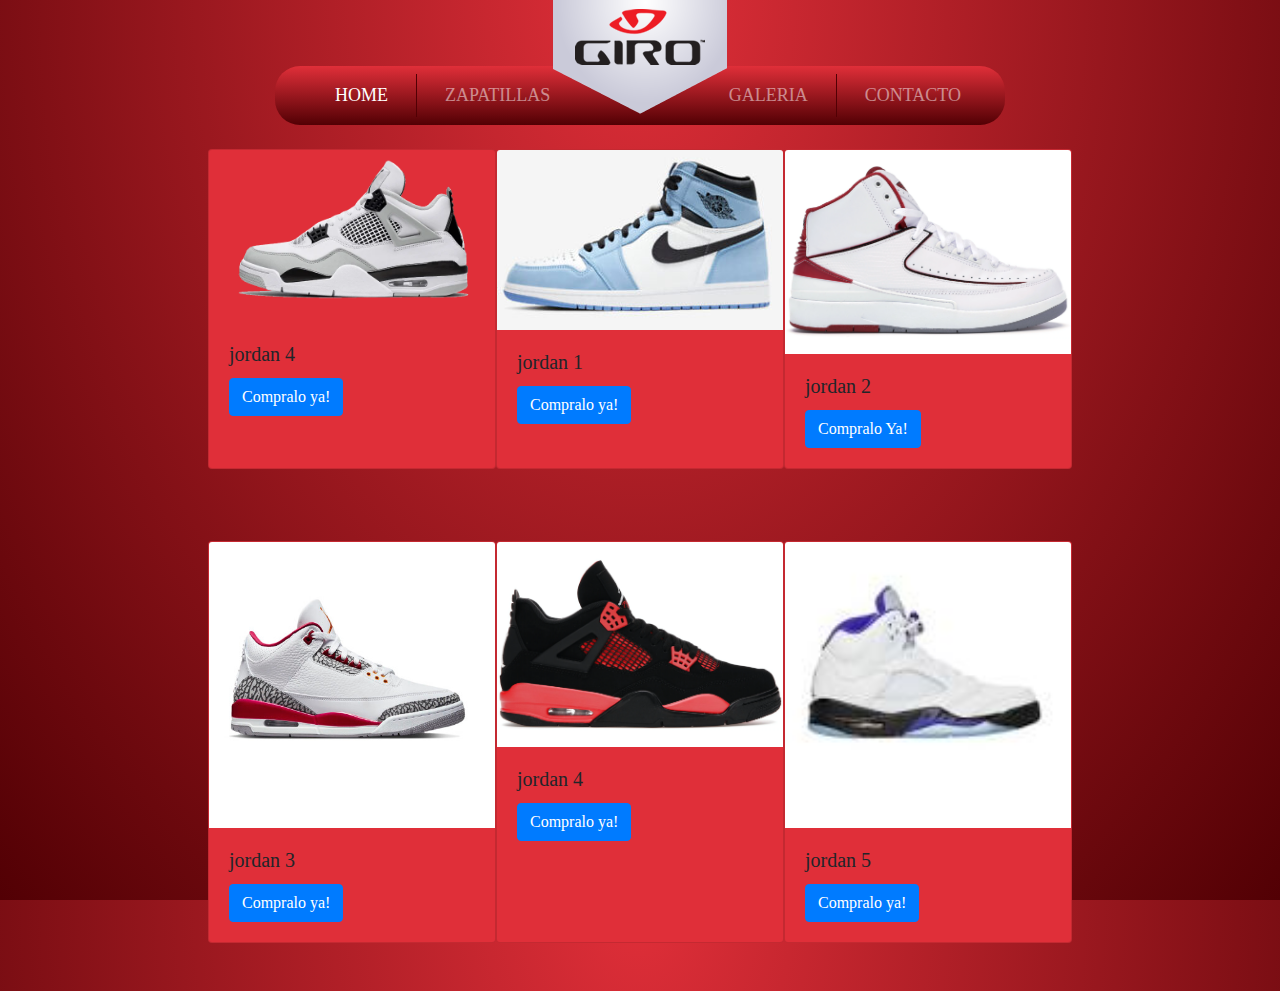
==== plantilla_2/galeria.html @ 4b02b055 "subi plantilla 2" ====
<!DOCTYPE html>
<html lang="es" class="h-100">
<head>
    <meta charset="UTF-8">
    <meta name="viewport" content="width=device-width, initial-scale=1.0">
    <meta http-equiv="X-UA-Compatible" content="ie=edge">
    <title>TIENDA DE ZAPATILLAS</title>
    <link rel="stylesheet" href="https://stackpath.bootstrapcdn.com/bootstrap/4.3.1/css/bootstrap.min.css" integrity="sha384-ggOyR0iXCbMQv3Xipma34MD+dH/1fQ784/j6cY/iJTQUOhcWr7x9JvoRxT2MZw1T" crossorigin="anonymous">
    <link rel="stylesheet" href="css/app.css">
</head>
<body>
    <div class="container">
        <div class="row justify-content-center">
            <div class="col-sm-8 text-center">
                <img src="img/logo.png" alt="" class="mx-auto d-block logo">
                <nav class="navbar navbar-expand-lg navbar-dark bg-light mt-n5">
                        <a class="navbar-brand" href="#"></a>
                        <button class="navbar-toggler" type="button" data-toggle="collapse" data-target="#navbarNav" aria-controls="navbarNav" aria-expanded="false" aria-label="Toggle navigation">
                          <span class="navbar-toggler-icon"></span>
                        </button>
                        <div class="collapse navbar-collapse" id="navbarNav">
                          <ul class="navbar-nav mr-auto">
                            <li class="nav-item active">
                              <a class="nav-link" href="index.html">HOME <span class="sr-only">(current)</span></a>
                            </li>
                            <li class="nav-item">
                              <a class="nav-link" href="zapatillas.html">ZAPATILLAS</a>
                            </li>                           
                          </ul>
                          <ul class="navbar-nav ml-auto">
                                <li class="nav-item">
                                  <a class="nav-link" href="galeria.html">GALERIA</a>
                                </li>
                                <li class="nav-item">
                                  <a class="nav-link" href="contacto.html">CONTACTO</a>
                                </li>                           
                              </ul>
                        </div>
                </nav>
               
            </div>
            
        </div>
     
        </div>
    </div>
    <br>
    <div class="contenedor">
    <div class="card" style="width: 18rem;background-color:#E02F39">
        <img src="img/zapatos.png" class="card-img-top" alt="...">
        <div class="card-body">
          <h5 class="card-title">jordan 4</h5>
          <a href="zapatillas.html" class="btn btn-primary">Compralo ya!</a>
        </div>
      </div>
      <div class="card" style="width: 18rem;background-color:#E02F39">
        <img src="img/jordan 1.jpg" class="card-img-top" alt="...">
        <div class="card-body">
          <h5 class="card-title">jordan 1</h5>
          <a href="zapatillas.html" class="btn btn-primary">Compralo ya!</a>
        </div>
      </div>
      <div class="card" style="width: 18rem;background-color:#E02F39;">
        <img src="img/jordan2.png" class="card-img-top" alt="...">
        <div class="card-body">
          <h5 class="card-title">jordan 2</h5>
          <a href="zapatillas.html" class="btn btn-primary">Compralo Ya!</a>
        </div>
      </div>
    </div>
    <br>
    <br>
    <br>
    <div class="containerB">
      <div  class="card"  style="width: 18rem;background-color:#E02F39 ">
        <img src="img/jordan 3.png" class="card-img-top" alt="...">
        <div class="card-body">
          <h5 class="card-title">jordan 3</h5>
          <a href="zapatillas.html" class="btn btn-primary">Compralo ya!</a>
        </div>
      </div>
      <div class="card" style="width: 18rem;background-color:#E02F39">
        <img src="img/jordan 4.png" class="card-img-top" alt="...">
        <div class="card-body">
          <h5 class="card-title">jordan 4</h5>
          <a href="zapatillas.html" class="btn btn-primary">Compralo ya!</a>
        </div>
      </div>
      <div class="card" style="width: 18rem;background-color:#E02F39 ;">
        <img src="img/jordan 5.png" class="card-img-top" alt="...">
        <div class="card-body">
          <h5 class="card-title">jordan 5</h5>
          <a href="zapatillas.html" class="btn btn-primary">Compralo ya!</a>
        </div>
      </div>
    </div>
    <br>
    <br>
</body>
</html>
---- plantilla_2/css/app.css ----
@font-face{
    font-family: "FIFA Welcome";
    src: url("img/fonts/fifawelcome.ttf");
}
body{
    background: radial-gradient(at top, #E02F39,#520004);
}
.logo{ z-index: 0;}
.navbar{ z-index: 1;    position: static; font-family: "FIFA Welcome"; font-size: 18px}
.bg-light{
    background: linear-gradient( #E02F39,#520004);
    border-radius: 25px;
}
.nav-item{    padding: 0px 20px;}
.nav-item:first-child{
    border-right:#520004 solid 1px;    
}
.zapatilla{
    animation: zapatilla_animacion ease-in-out infinite 4s;
}
@keyframes zapatilla_animacion{
    0%{ transform: translateY(-10%)}
    50%{ transform: translateY(0%)}
    100%{ transform: translateY(-10%)}
}
.contenedor{
    display: flex;
    justify-content: center;
    font-family: "FIFA Welcome"; 
}
.containerB{
    display: flex;
    justify-content: center;
    font-family: "FIFA Welcome"; 
}
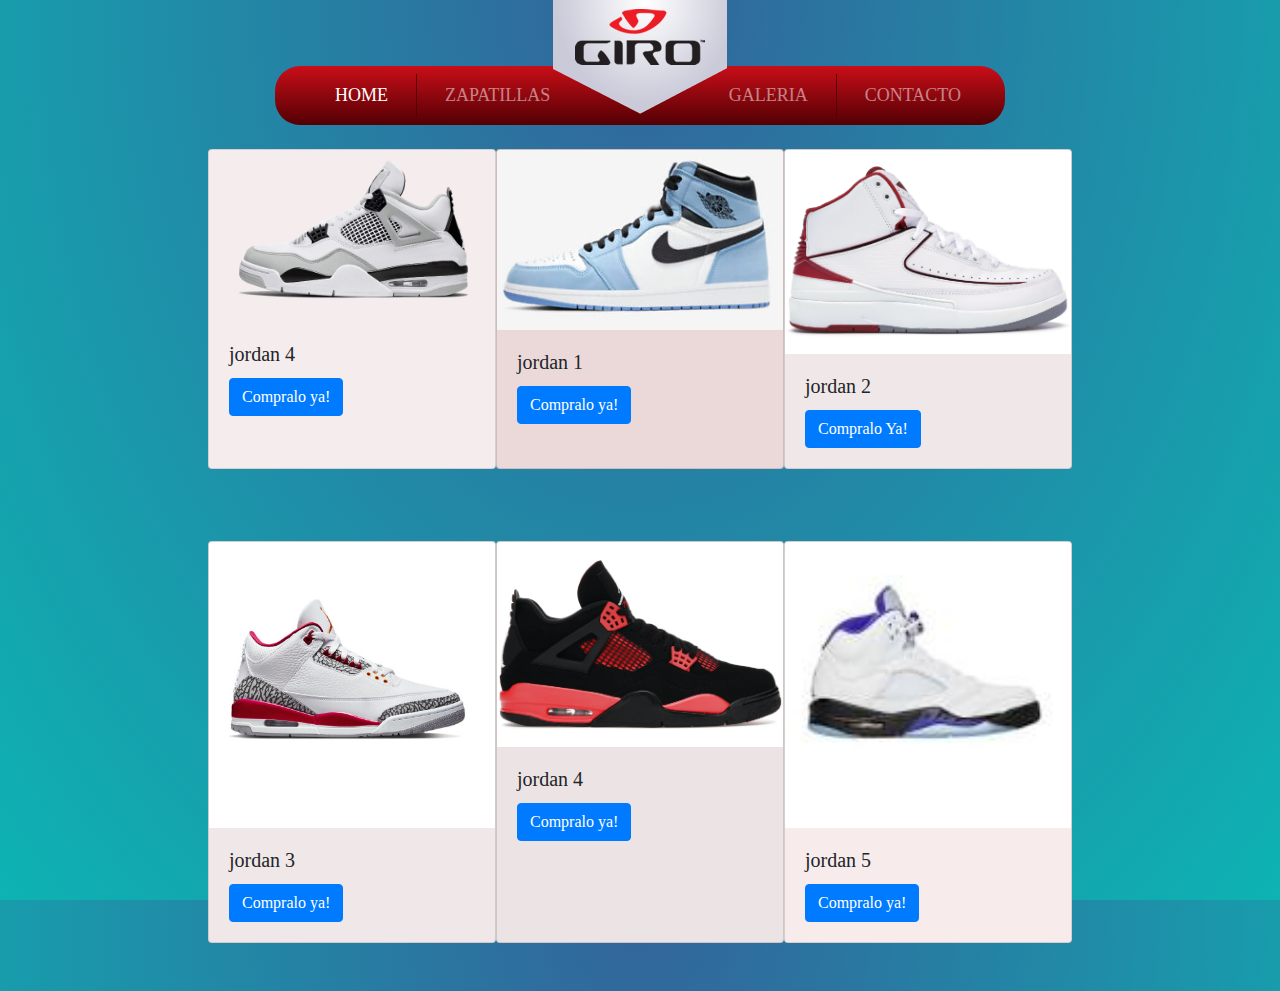
==== commit 0ba3225e: "cambie colores" ====
--- a/plantilla_2/galeria.html
+++ b/plantilla_2/galeria.html
@@ -46,21 +46,21 @@
     </div>
     <br>
     <div class="contenedor">
-    <div class="card" style="width: 18rem;background-color:#E02F39">
+    <div class="card" style="width: 18rem;background-color:#f5eced">
         <img src="img/zapatos.png" class="card-img-top" alt="...">
         <div class="card-body">
           <h5 class="card-title">jordan 4</h5>
           <a href="zapatillas.html" class="btn btn-primary">Compralo ya!</a>
         </div>
       </div>
-      <div class="card" style="width: 18rem;background-color:#E02F39">
+      <div class="card" style="width: 18rem;background-color:#ebd9da">
         <img src="img/jordan 1.jpg" class="card-img-top" alt="...">
         <div class="card-body">
           <h5 class="card-title">jordan 1</h5>
           <a href="zapatillas.html" class="btn btn-primary">Compralo ya!</a>
         </div>
       </div>
-      <div class="card" style="width: 18rem;background-color:#E02F39;">
+      <div class="card" style="width: 18rem;background-color:#f0e7e8;">
         <img src="img/jordan2.png" class="card-img-top" alt="...">
         <div class="card-body">
           <h5 class="card-title">jordan 2</h5>
@@ -72,21 +72,21 @@
     <br>
     <br>
     <div class="containerB">
-      <div  class="card"  style="width: 18rem;background-color:#E02F39 ">
+      <div  class="card"  style="width: 18rem;background-color:#f0e7e8 ">
         <img src="img/jordan 3.png" class="card-img-top" alt="...">
         <div class="card-body">
           <h5 class="card-title">jordan 3</h5>
           <a href="zapatillas.html" class="btn btn-primary">Compralo ya!</a>
         </div>
       </div>
-      <div class="card" style="width: 18rem;background-color:#E02F39">
+      <div class="card" style="width: 18rem;background-color:#ece3e4">
         <img src="img/jordan 4.png" class="card-img-top" alt="...">
         <div class="card-body">
           <h5 class="card-title">jordan 4</h5>
           <a href="zapatillas.html" class="btn btn-primary">Compralo ya!</a>
         </div>
       </div>
-      <div class="card" style="width: 18rem;background-color:#E02F39 ;">
+      <div class="card" style="width: 18rem;background-color:#f7ebec ;">
         <img src="img/jordan 5.png" class="card-img-top" alt="...">
         <div class="card-body">
           <h5 class="card-title">jordan 5</h5>
--- a/plantilla_2/css/app.css
+++ b/plantilla_2/css/app.css
@@ -3,12 +3,12 @@
     src: url("img/fonts/fifawelcome.ttf");
 }
 body{
-    background: radial-gradient(at top, #E02F39,#520004);
+    background: radial-gradient(at top, #33649b,#0db3b3);
 }
 .logo{ z-index: 0;}
 .navbar{ z-index: 1;    position: static; font-family: "FIFA Welcome"; font-size: 18px}
 .bg-light{
-    background: linear-gradient( #E02F39,#520004);
+    background: linear-gradient( #c90e18,#520004);
     border-radius: 25px;
 }
 .nav-item{    padding: 0px 20px;}
